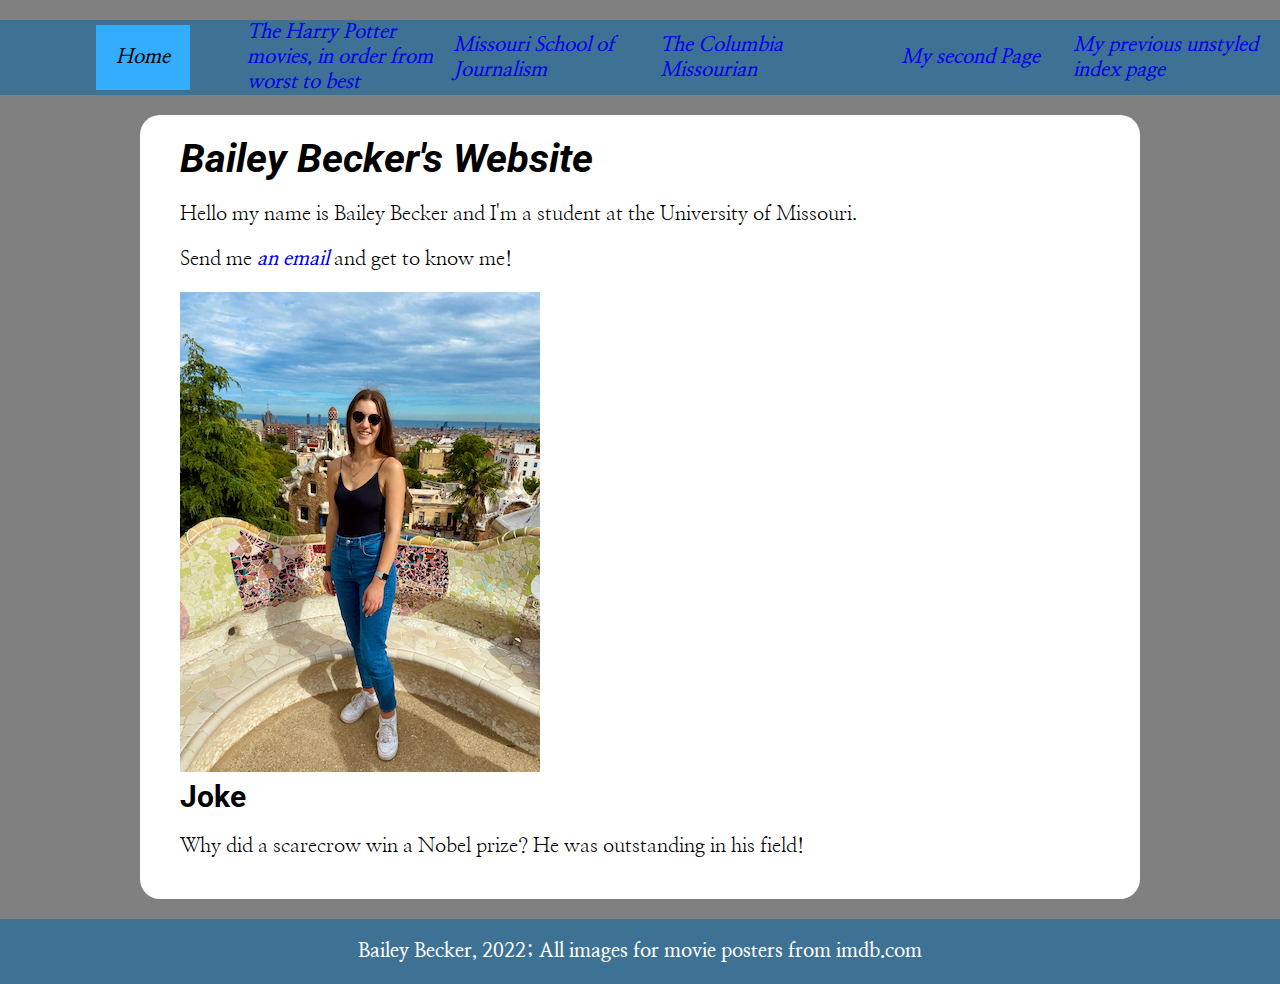
==== index.html @ 6765bbf8 "added css for harry potter page" ====
<!DOCTYPE html>
<html lang="en" dir="ltr">
  <head>
    <meta charset="utf-8">
    <title>Bailey Becker's Website</title>
    <link rel="preconnect" href="https://fonts.googleapis.com">
    <link rel="preconnect" href="https://fonts.gstatic.com" crossorigin>
    <link href="https://fonts.googleapis.com/css2?family=Nanum+Myeongjo&family=Roboto:wght@400;700&display=swap" rel="stylesheet">
    <link rel="stylesheet" href="my-style.css">
  </head>
  <body>
    <nav>
        <ul>
          <li><a class= "active" href="index.html">Home</a></li>
          <li><a href="the-harry-potter-movies-in-order-from-worst-to-best.html">The Harry Potter movies, in order from worst to best</a></li>
          <li><a href= "https://journalism.missouri.edu" target="_blank">Missouri School of Journalism</a></li>
                  <li><a href= "https://www.columbiamissourian.com/"
                  target= "_blank">The Columbia Missourian</a></li>
                  <li><a href="second-page.html">My second Page</a></li>
                    <li><a href="my-old-index.html">My previous unstyled index page</a></li>

        </ul>


      </nav>
      <main>
<h1> Bailey Becker's Website</h1>
<p>Hello my name is Bailey Becker and I'm a student at the University of Missouri.</p>
<p>Send me <a href="mailto:baileybecker0218@gmail.com">an email</a> and get to know me!</p>

<a href="mailto:baileybecker0218@gmail.com">
<img src="headshot_bailey.png" alt="A picture of Bailey in Spain">
</a>
<section>
  <h2>Joke</h2>
  <p>Why did a scarecrow win a Nobel prize?
He was outstanding in his field!</p>
</section>
</main>
<footer>Bailey Becker, 2022; All images for movie posters from imdb.com</footer>
  </body>
</html>
---- my-style.css ----
/* font-family: 'Nanum Myeongjo', serif;
font-family: 'Roboto', sans-serif; */
html {
  font-size: 20px;
}

body{
  margin: 0px;
  background-color: gray;
  font-family: 'Nanum Myeongjo', serif;
}

main{
  width: 90%;
  max-width:1000px;
margin: 1rem auto;
background:white;
border-radius: 1rem;
padding: 1rem 2rem;
box-sizing: border-box;
}
nav{
  color: #33AEFF;
  background-color: #3E7294;
  padding: 0;
  display: block;
  margin: 0;
  border-bottom: 3px solid: #FFF;
}

h1 {font-family: 'Roboto', sans-serif;
font-style: italic;
margin: 0;
}

h2 {font-family: 'Roboto', sans-serif;
font-weight: 700;
margin: 0;
}

h3 {
font-family: 'Roboto', sans-serif;
margin: 0;
}

li {
  list-style-type: none;
  font-style: italic;
}

ol li {
  text-transform: uppercase;
}


a {
  font-weight:bold;
  font-style: italic;
  text-decoration:none;
}
nav li, nav li a {
  width: 100%
  text-align:center;
  display: flex;
  justify-content: center;
  align-items: center;
}
.active{
  background-color: #33AEFF;
  color: Black;
  padding: 1rem;
}

/*footer*/
footer{
background: #3E7294;
color:white;
width: 100%;
margin:0;
padding: 1rem;
box-sizing: border-box;
text-align: center;
font-weight: bold;
}


/*media sections*/

.media-holder {
  width: 100%
  margin:4rem 0;
  display: flex;
  flex-direction: column;
  gap: 1.2rem;
  box-sizing: border-box;
}

.image-holder, .text-holder {
  width: 100%
  padding: 0;
  margin: 0;
  display: flex;
  flex-direction: column;
  box-sizing: border-box;

}

.image-holder img{
  width: 100%;
  max-width: 250px;
  margin: 0 auto;
}


/*when the browser is at least 555px wide*/

@media (min-width: 555px) {

.media-holder {
  flex-direction: row;
}
.image-holder {
  width:30%;
}
.text-holder {
  width: 70%;
}

nav ul{
  display: flex;
  flex-direction: row;
  flex-wrap;
}

nav li{
  width: 50%;
}

/*when the browser is at least 800px wide*/
@media (min-width: 800px) {
  .image-holder {
    width: 250px;
  }
  .text-holder{
    width: calc(100% - 250px);
  }
  nav li{
    width: 25%;
  }
}

}
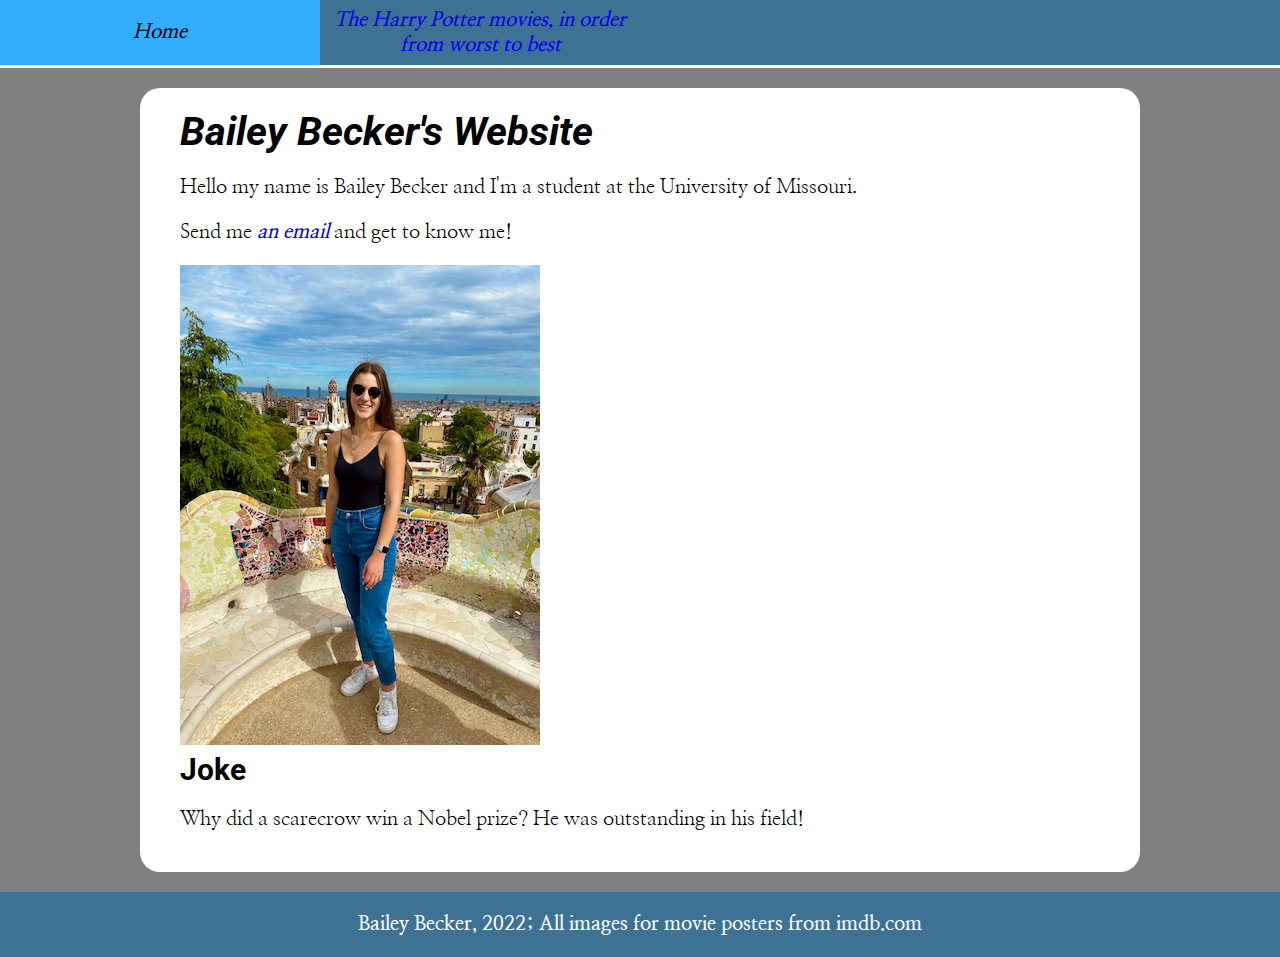
==== commit 1c7702d4: "fixed more css" ====
--- a/index.html
+++ b/index.html
@@ -13,11 +13,7 @@
         <ul>
           <li><a class= "active" href="index.html">Home</a></li>
           <li><a href="the-harry-potter-movies-in-order-from-worst-to-best.html">The Harry Potter movies, in order from worst to best</a></li>
-          <li><a href= "https://journalism.missouri.edu" target="_blank">Missouri School of Journalism</a></li>
-                  <li><a href= "https://www.columbiamissourian.com/"
-                  target= "_blank">The Columbia Missourian</a></li>
-                  <li><a href="second-page.html">My second Page</a></li>
-                    <li><a href="my-old-index.html">My previous unstyled index page</a></li>
+    
 
         </ul>
 
--- a/my-style.css
+++ b/my-style.css
@@ -25,7 +25,7 @@
   padding: 0;
   display: block;
   margin: 0;
-  border-bottom: 3px solid: #FFF;
+  border-bottom: 3px solid #FFF;
 }
 
 h1 {font-family: 'Roboto', sans-serif;
@@ -41,6 +41,13 @@
 h3 {
 font-family: 'Roboto', sans-serif;
 margin: 0;
+}
+
+ul, ol {
+  list-style-type: none;
+  padding-inline-start: 0px;
+  margin-block-start: 0px;
+  margin-block-end: 0px;
 }
 
 li {
@@ -59,7 +66,7 @@
   text-decoration:none;
 }
 nav li, nav li a {
-  width: 100%
+  width: 100%;
   text-align:center;
   display: flex;
   justify-content: center;
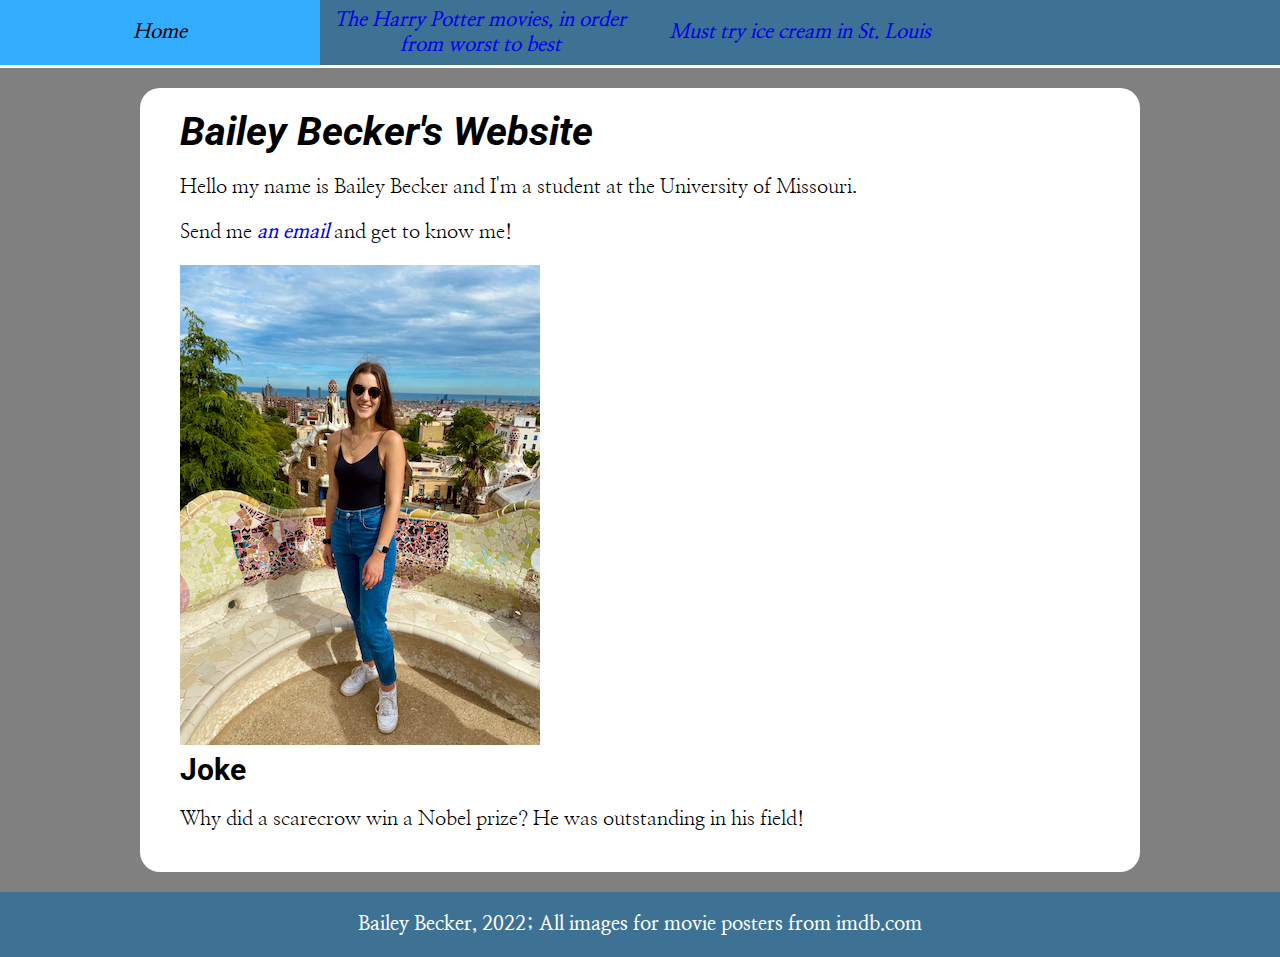
==== commit 0c552def: "Created Must Try Ice Cream Page" ====
--- a/index.html
+++ b/index.html
@@ -13,7 +13,7 @@
         <ul>
           <li><a class= "active" href="index.html">Home</a></li>
           <li><a href="the-harry-potter-movies-in-order-from-worst-to-best.html">The Harry Potter movies, in order from worst to best</a></li>
-    
+          <li><a href="must-try-ice-cream-in-st-louis.html">Must try ice cream in St. Louis</a></li>
 
         </ul>
 
--- a/my-style.css
+++ b/my-style.css
@@ -94,7 +94,7 @@
 /*media sections*/
 
 .media-holder {
-  width: 100%
+  width: 100%;
   margin:4rem 0;
   display: flex;
   flex-direction: column;
@@ -103,7 +103,7 @@
 }
 
 .image-holder, .text-holder {
-  width: 100%
+  width: 100%;
   padding: 0;
   margin: 0;
   display: flex;
@@ -136,7 +136,7 @@
 nav ul{
   display: flex;
   flex-direction: row;
-  flex-wrap;
+  flex-wrap: wrap;
 }
 
 nav li{
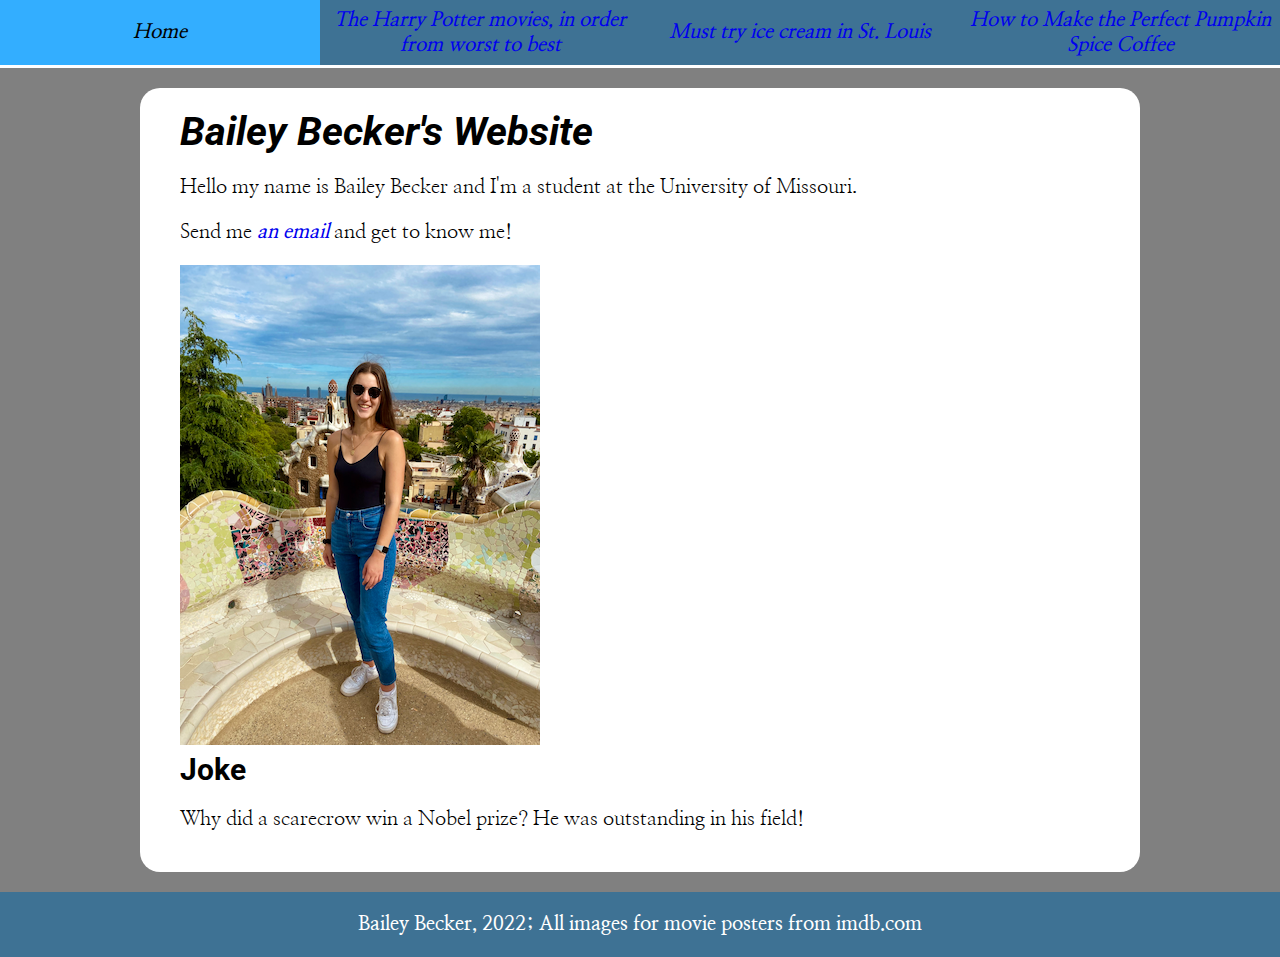
==== commit 7cc9a453: "created html page for images" ====
--- a/index.html
+++ b/index.html
@@ -14,7 +14,7 @@
           <li><a class= "active" href="index.html">Home</a></li>
           <li><a href="the-harry-potter-movies-in-order-from-worst-to-best.html">The Harry Potter movies, in order from worst to best</a></li>
           <li><a href="must-try-ice-cream-in-st-louis.html">Must try ice cream in St. Louis</a></li>
-
+<li><a href="the-perfect-pumpkin-spice-coffee.html">How to Make the Perfect Pumpkin Spice Coffee</a></li>
         </ul>
 
 
--- a/my-style.css
+++ b/my-style.css
@@ -93,7 +93,7 @@
 
 /*media sections*/
 
-.media-holder {
+.location-holder, .media-holder {
   width: 100%;
   margin:4rem 0;
   display: flex;
@@ -118,6 +118,9 @@
   margin: 0 auto;
 }
 
+address {
+  font-style: normal;
+}
 
 /*when the browser is at least 555px wide*/
 
@@ -129,7 +132,7 @@
 .image-holder {
   width:30%;
 }
-.text-holder {
+.media-list .text-holder {
   width: 70%;
 }
 
@@ -148,7 +151,7 @@
   .image-holder {
     width: 250px;
   }
-  .text-holder{
+  .media-list .text-holder{
     width: calc(100% - 250px);
   }
   nav li{
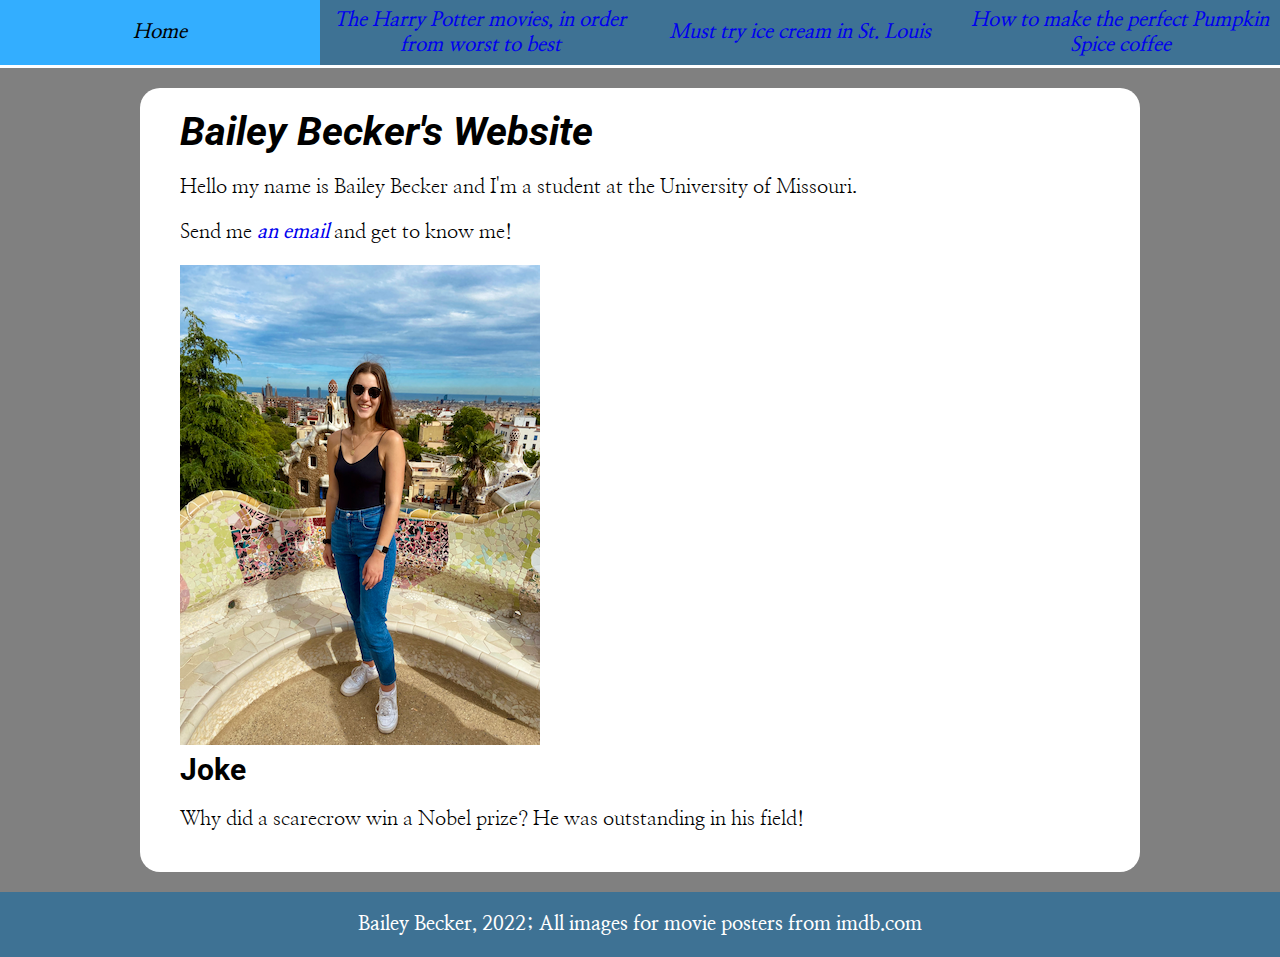
==== commit ad419925: "Added CSS for Photo Gallery" ====
--- a/index.html
+++ b/index.html
@@ -14,7 +14,7 @@
           <li><a class= "active" href="index.html">Home</a></li>
           <li><a href="the-harry-potter-movies-in-order-from-worst-to-best.html">The Harry Potter movies, in order from worst to best</a></li>
           <li><a href="must-try-ice-cream-in-st-louis.html">Must try ice cream in St. Louis</a></li>
-<li><a href="the-perfect-pumpkin-spice-coffee.html">How to Make the Perfect Pumpkin Spice Coffee</a></li>
+<li><a href="the-perfect-pumpkin-spice-coffee.html">How to make the perfect Pumpkin Spice coffee</a></li>
         </ul>
 
 
--- a/my-style.css
+++ b/my-style.css
@@ -122,6 +122,22 @@
   font-style: normal;
 }
 
+/*figure and .gallery-image styles*/
+
+.gallery-image {
+  margin-block-start: 0;
+  margin-block-end: 0;
+  margin-inline-start: 0;
+  margin-inline-end: 0;
+  margin:4rem auto;
+  width: 100%;
+  max-width: 700px;
+}
+
+.gallery-image img {
+  width: 100%;
+}
+
 /*when the browser is at least 555px wide*/
 
 @media (min-width: 555px) {
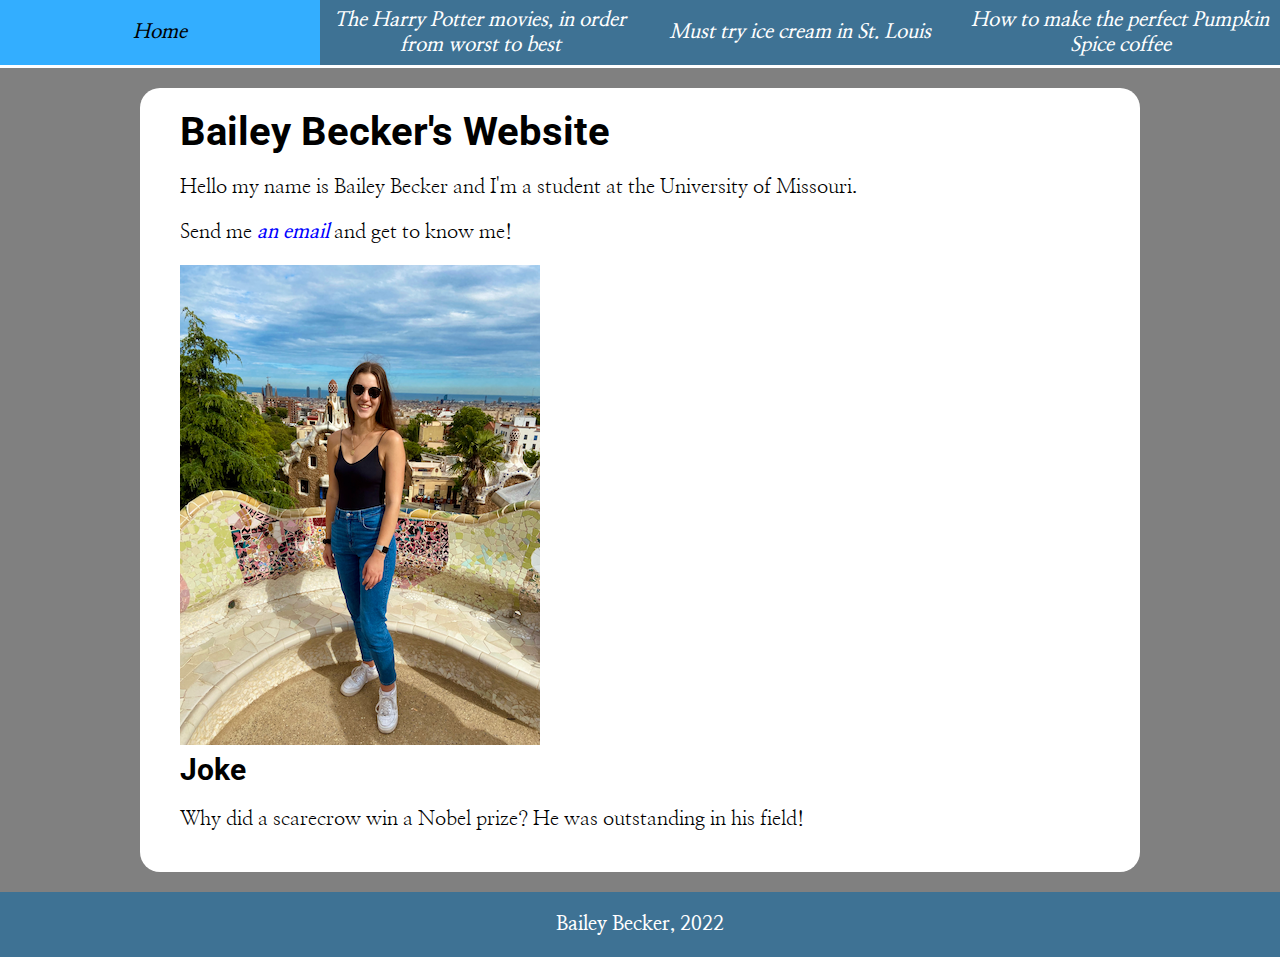
==== commit cfed86ce: "Fixed footer and changed nav font color" ====
--- a/index.html
+++ b/index.html
@@ -9,6 +9,7 @@
     <link rel="stylesheet" href="my-style.css">
   </head>
   <body>
+    <a class="skip-link" href="#content">Skip to content</a>
     <nav>
         <ul>
           <li><a class= "active" href="index.html">Home</a></li>
@@ -19,7 +20,7 @@
 
 
       </nav>
-      <main>
+      <main id="content">
 <h1> Bailey Becker's Website</h1>
 <p>Hello my name is Bailey Becker and I'm a student at the University of Missouri.</p>
 <p>Send me <a href="mailto:baileybecker0218@gmail.com">an email</a> and get to know me!</p>
@@ -33,6 +34,6 @@
 He was outstanding in his field!</p>
 </section>
 </main>
-<footer>Bailey Becker, 2022; All images for movie posters from imdb.com</footer>
+<footer>Bailey Becker, 2022</footer>
   </body>
 </html>
--- a/my-style.css
+++ b/my-style.css
@@ -1,5 +1,25 @@
 /* font-family: 'Nanum Myeongjo', serif;
 font-family: 'Roboto', sans-serif; */
+
+.skip-link{
+  position: absolute;
+  width: 1px;
+  height: 1px;
+  padding: 0;
+  margin: -1px;
+  overflow: hidden;
+  border: 0;
+}
+
+.skip-link:focus{
+  width: unset;
+  height: unset;
+  position: relative;
+  padding: unset;
+  margin: unset;
+  font-size: 2rem;
+}
+
 html {
   font-size: 20px;
 }
@@ -26,10 +46,11 @@
   display: block;
   margin: 0;
   border-bottom: 3px solid #FFF;
+
 }
 
 h1 {font-family: 'Roboto', sans-serif;
-font-style: italic;
+font-style: none;
 margin: 0;
 }
 
@@ -64,6 +85,7 @@
   font-weight:bold;
   font-style: italic;
   text-decoration:none;
+  color:blue;
 }
 nav li, nav li a {
   width: 100%;
@@ -71,6 +93,7 @@
   display: flex;
   justify-content: center;
   align-items: center;
+  color:white;
 }
 .active{
   background-color: #33AEFF;
